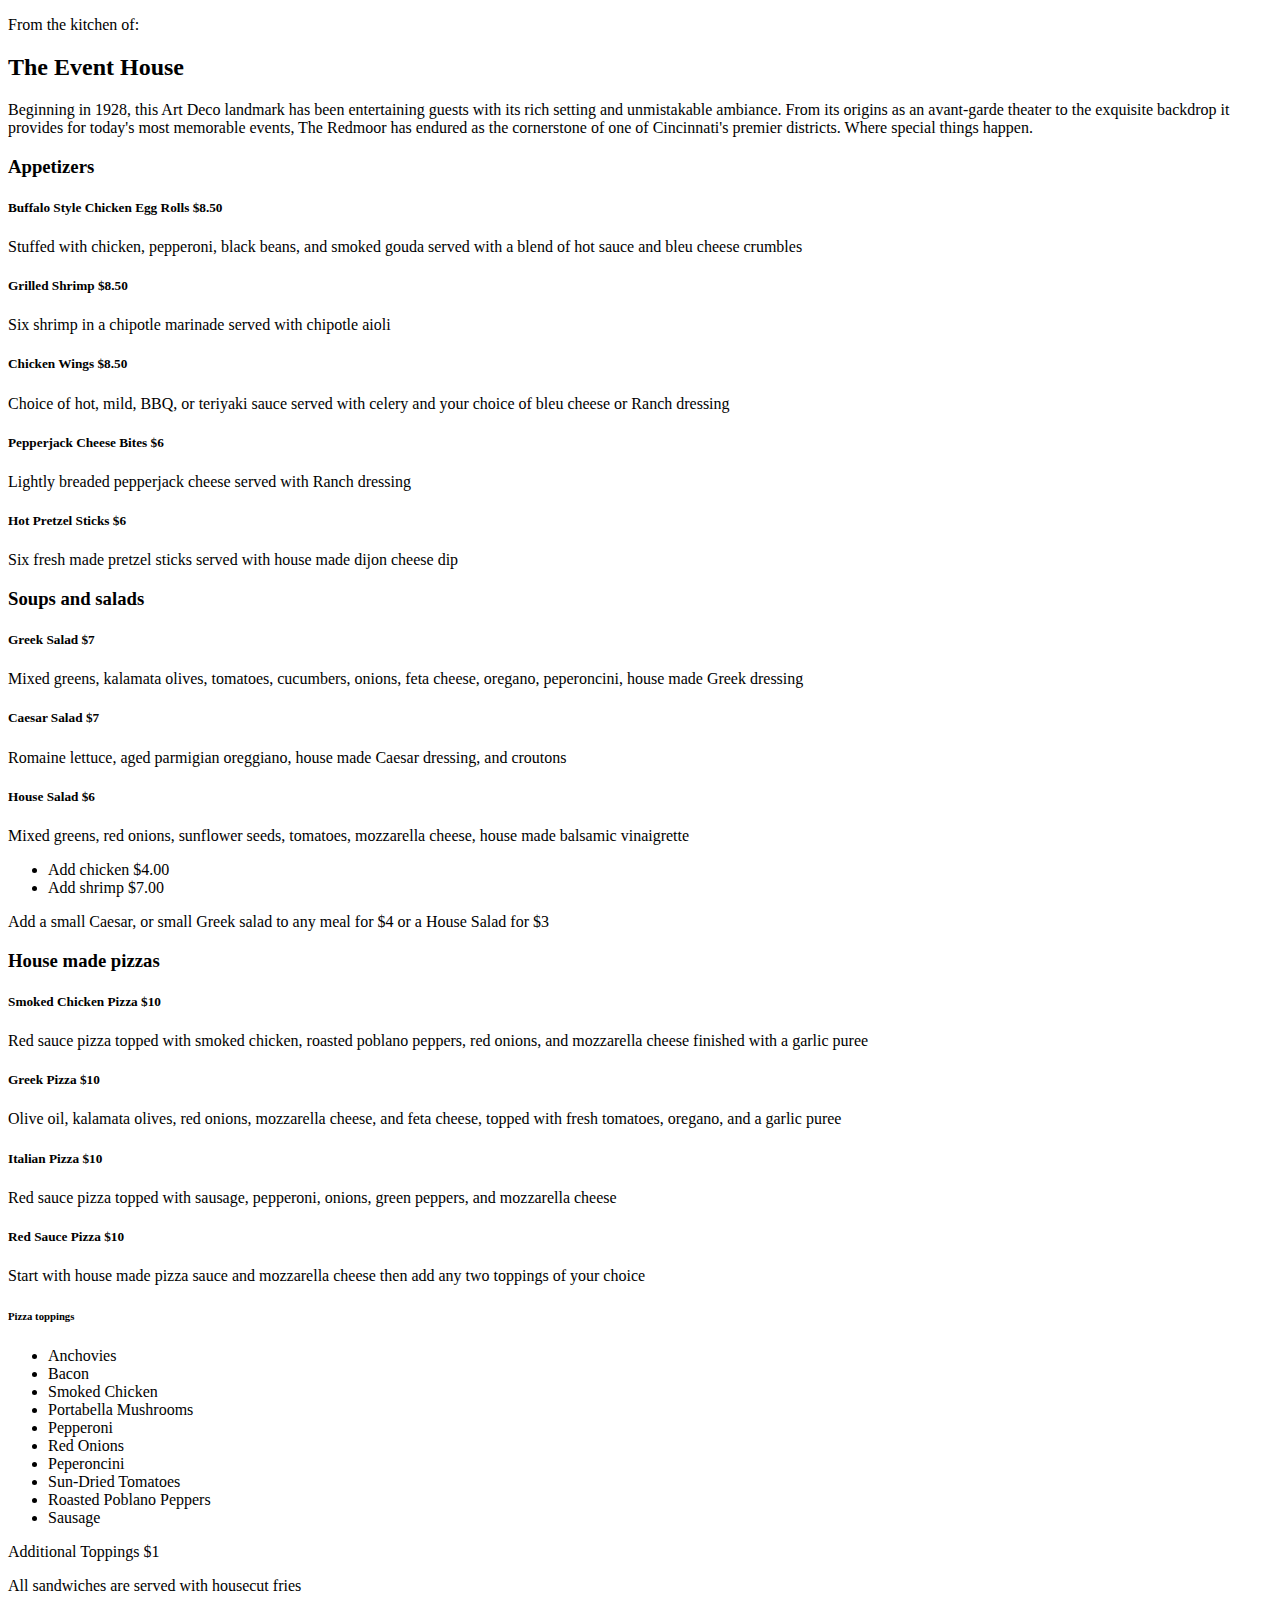
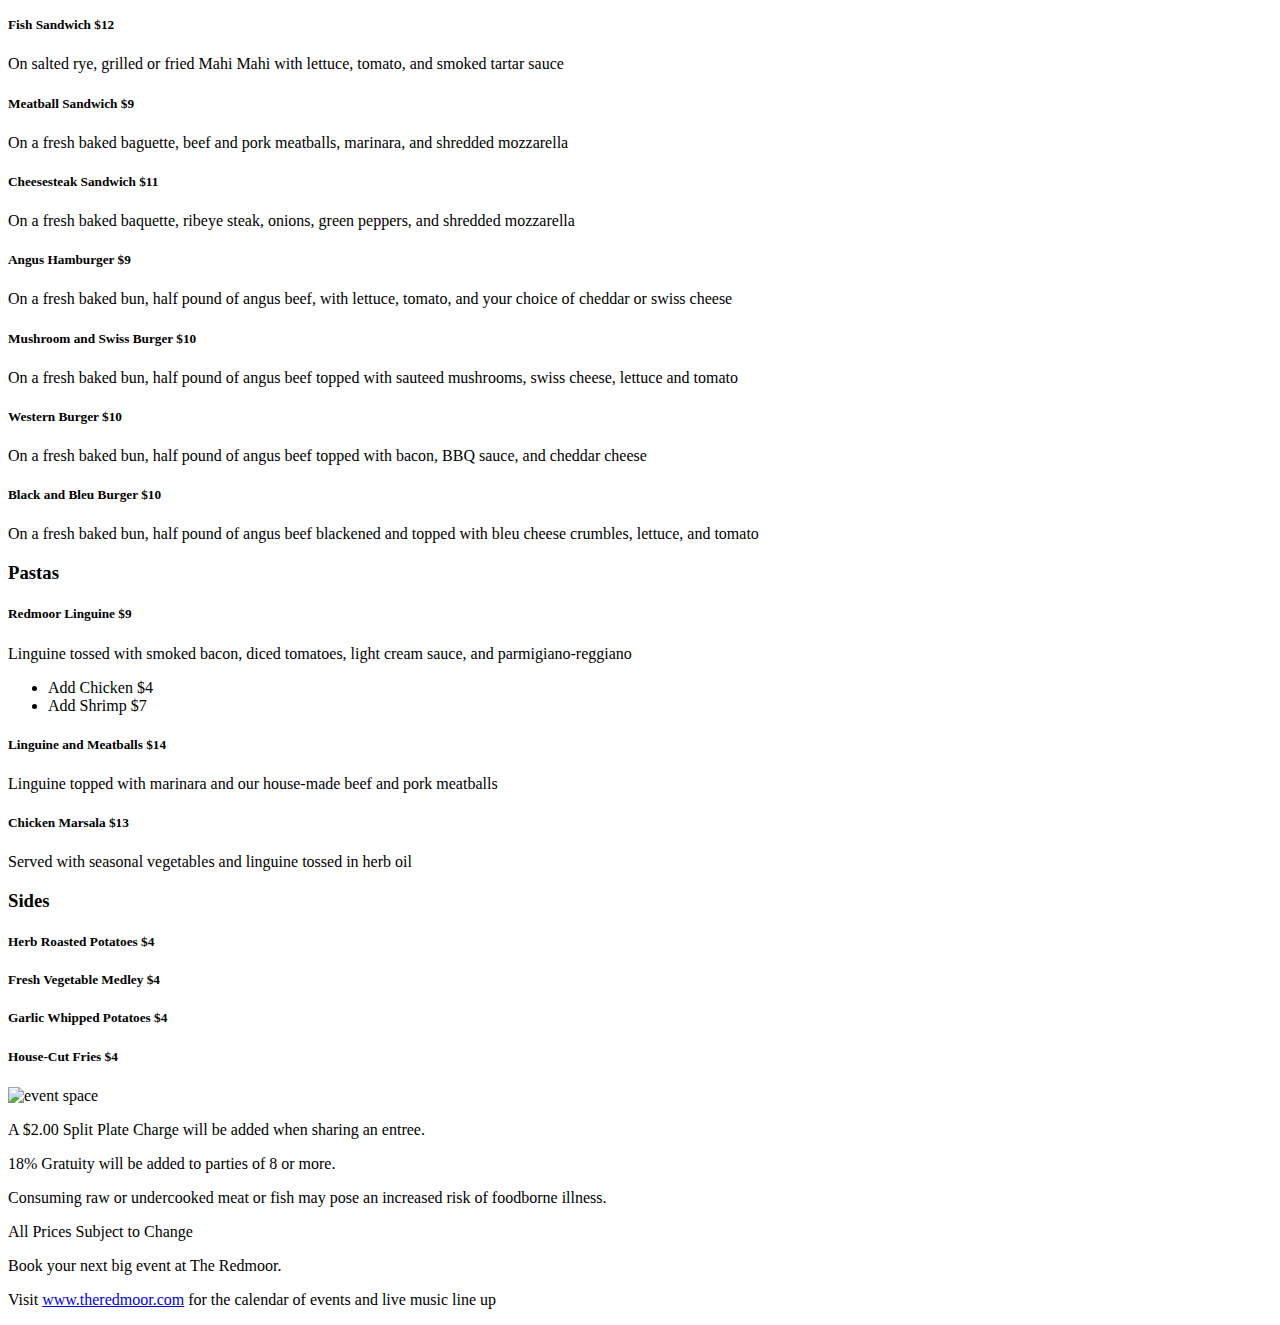
==== index2.html @ 22bc89a4 "k" ====
<!DOCTYPE html>
<html lang="en">

<head>
    <title>Menu</title>
    <link href="https://fonts.googleapis.com/css?family=Raleway:400,400i,700,700i&display=swap" rel="stylesheet">
    <link type="text/css" href="syles2.css" rel="stylesheet">
</head>

<body>
    <p>From the kitchen of:</p>
    <!-- TODO: INSERT LOGO HERE -->

    <h2>The Event House</h2>
    <p>
        Beginning in 1928, this Art Deco landmark has been entertaining guests with its rich setting and unmistakable ambiance. From its origins as an avant-garde theater to the exquisite backdrop it provides for today's most memorable events, The
        Redmoor has endured as the cornerstone of one of Cincinnati's premier districts. Where special things happen.
    </p>

    <!-- FOOD SECTION -->
    <!-- APPETIZERS -->
    <h3>Appetizers</h3>
    <h5>Buffalo Style Chicken Egg Rolls <span class="price">$8.50</span></h5>
    <p>
        Stuffed with chicken, pepperoni, black beans, and smoked gouda served with a blend of hot sauce and bleu cheese crumbles
    </p>

    <h5>Grilled Shrimp <span class="price">$8.50</span></h5>
    <p>
        Six shrimp in a chipotle marinade served with chipotle aioli
    </p>

    <h5>Chicken Wings <span class="price">$8.50</span></h5>
    <p>
        Choice of hot, mild, BBQ, or teriyaki sauce served with celery and your choice of bleu cheese or Ranch dressing
    </p>

    <h5>Pepperjack Cheese Bites <span class="price">$6</span></h5>
    <p>Lightly breaded pepperjack cheese served with Ranch dressing</p>

    <h5>Hot Pretzel Sticks <span class="price">$6</span></h5>
    <p>
        Six fresh made pretzel sticks served with house made dijon cheese dip
    </p>

    <!-- SOUPS AND SALADS -->
    <h3>Soups and salads</h3>
    <h5>Greek Salad <span class="price">$7</span></h5>
    <p>
        Mixed greens, kalamata olives, tomatoes, cucumbers, onions, feta cheese, oregano, peperoncini, house made Greek dressing
    </p>

    <h5>Caesar Salad <span class="price">$7</span></h5>
    <p>
        Romaine lettuce, aged parmigian oreggiano, house made Caesar dressing, and croutons
    </p>

    <h5>House Salad <span class="price">$6</span></h5>
    <p>
        Mixed greens, red onions, sunflower seeds, tomatoes, mozzarella cheese, house made balsamic vinaigrette
    </p>

    <ul>
        <li>Add chicken $4.00</li>
        <li>Add shrimp $7.00</li>
    </ul>
    <p>
        Add a small Caesar, or small Greek salad to any meal for $4 or a House Salad for $3
    </p>

    <!-- PIZZAS -->
    <h3>House made pizzas</h3>
    <h5>Smoked Chicken Pizza <span class="price">$10</span></h5>
    <p>
        Red sauce pizza topped with smoked chicken, roasted poblano peppers, red onions, and mozzarella cheese finished with a garlic puree
    </p>

    <h5>Greek Pizza <span class="price">$10</span></h5>
    <p>
        Olive oil, kalamata olives, red onions, mozzarella cheese, and feta cheese, topped with fresh tomatoes, oregano, and a garlic puree
    </p>

    <h5>Italian Pizza <span class="price">$10</span></h5>
    <p>
        Red sauce pizza topped with sausage, pepperoni, onions, green peppers, and mozzarella cheese
    </p>

    <h5>Red Sauce Pizza <span class="price">$10</span></h5>
    <p>
        Start with house made pizza sauce and mozzarella cheese then add any two toppings of your choice
    </p>

    <h6>Pizza toppings</h6>
    <ul>
        <li>Anchovies</li>
        <li>Bacon</li>
        <li>Smoked Chicken</li>
        <li>Portabella Mushrooms</li>
        <li>Pepperoni</li>
        <li>Red Onions</li>
        <li>Peperoncini</li>
        <li>Sun-Dried Tomatoes</li>
        <li>Roasted Poblano Peppers</li>
        <li>Sausage</li>
    </ul>
    <p>Additional Toppings $1</p>

    <!-- SANDWICHES -->
    <p>All sandwiches are served with housecut fries</p>

    <h5>Fish Sandwich <span class="price">$12</span></h5>
    <p>
        On salted rye, grilled or fried Mahi Mahi with lettuce, tomato, and smoked tartar sauce
    </p>

    <h5>Meatball Sandwich <span class="price">$9</span></h5>
    <p>
        On a fresh baked baguette, beef and pork meatballs, marinara, and shredded mozzarella
    </p>

    <h5>Cheesesteak Sandwich <span class="price">$11</span></h5>
    <p>
        On a fresh baked baquette, ribeye steak, onions, green peppers, and shredded mozzarella
    </p>

    <h5>Angus Hamburger <span class="price">$9</span></h5>
    <p>
        On a fresh baked bun, half pound of angus beef, with lettuce, tomato, and your choice of cheddar or swiss cheese
    </p>

    <h5>Mushroom and Swiss Burger <span class="price">$10</span></h5>
    <p>
        On a fresh baked bun, half pound of angus beef topped with sauteed mushrooms, swiss cheese, lettuce and tomato
    </p>

    <h5>Western Burger <span class="price">$10</span></h5>
    <p>
        On a fresh baked bun, half pound of angus beef topped with bacon, BBQ sauce, and cheddar cheese
    </p>

    <h5>Black and Bleu Burger <span class="price">$10</span></h5>
    <p>
        On a fresh baked bun, half pound of angus beef blackened and topped with bleu cheese crumbles, lettuce, and tomato
    </p>

    <!-- PASTAS -->
    <h3>Pastas</h3>
    <h5>Redmoor Linguine <span class="price">$9</span></h5>
    <p>
        Linguine tossed with smoked bacon, diced tomatoes, light cream sauce, and parmigiano-reggiano
    </p>

    <ul>
        <li>Add Chicken $4</li>
        <li>Add Shrimp $7</li>
    </ul>

    <h5>Linguine and Meatballs <span class="price">$14</span></h5>
    <p>
        Linguine topped with marinara and our house-made beef and pork meatballs
    </p>

    <h5>Chicken Marsala <span class="price">$13</span></h5>
    <p>
        Served with seasonal vegetables and linguine tossed in herb oil
    </p>

    <!-- SIDES -->
    <h3>Sides</h3>
    <h5>Herb Roasted Potatoes $4</h5>
    <h5>Fresh Vegetable Medley $4</h5>
    <h5>Garlic Whipped Potatoes $4</h5>
    <h5>House-Cut Fries $4</h5>

    <!-- FOOTNOTES -->
    <img alt="event space" src="https://media-api.xogrp.com/images/df79b6c4-494b-4159-8363-328649227274~rs_412.240">
    <p>A $2.00 Split Plate Charge will be added when sharing an entree.</p>
    <p>18% Gratuity will be added to parties of 8 or more.</p>
    <p>Consuming raw or undercooked meat or fish may pose an increased risk of foodborne illness.</p>
    <p>All Prices Subject to Change</p>
    <p>Book your next big event at The Redmoor.</p>
    <p>Visit <a href="www.theredmoor.com">www.theredmoor.com</a> for the calendar of events and live music line up</p>

    <!-- Inspired by https://www.theredmoor.com/resources/menus/Food%20Menu%20with%20text.pdf -->
</body>

</html>
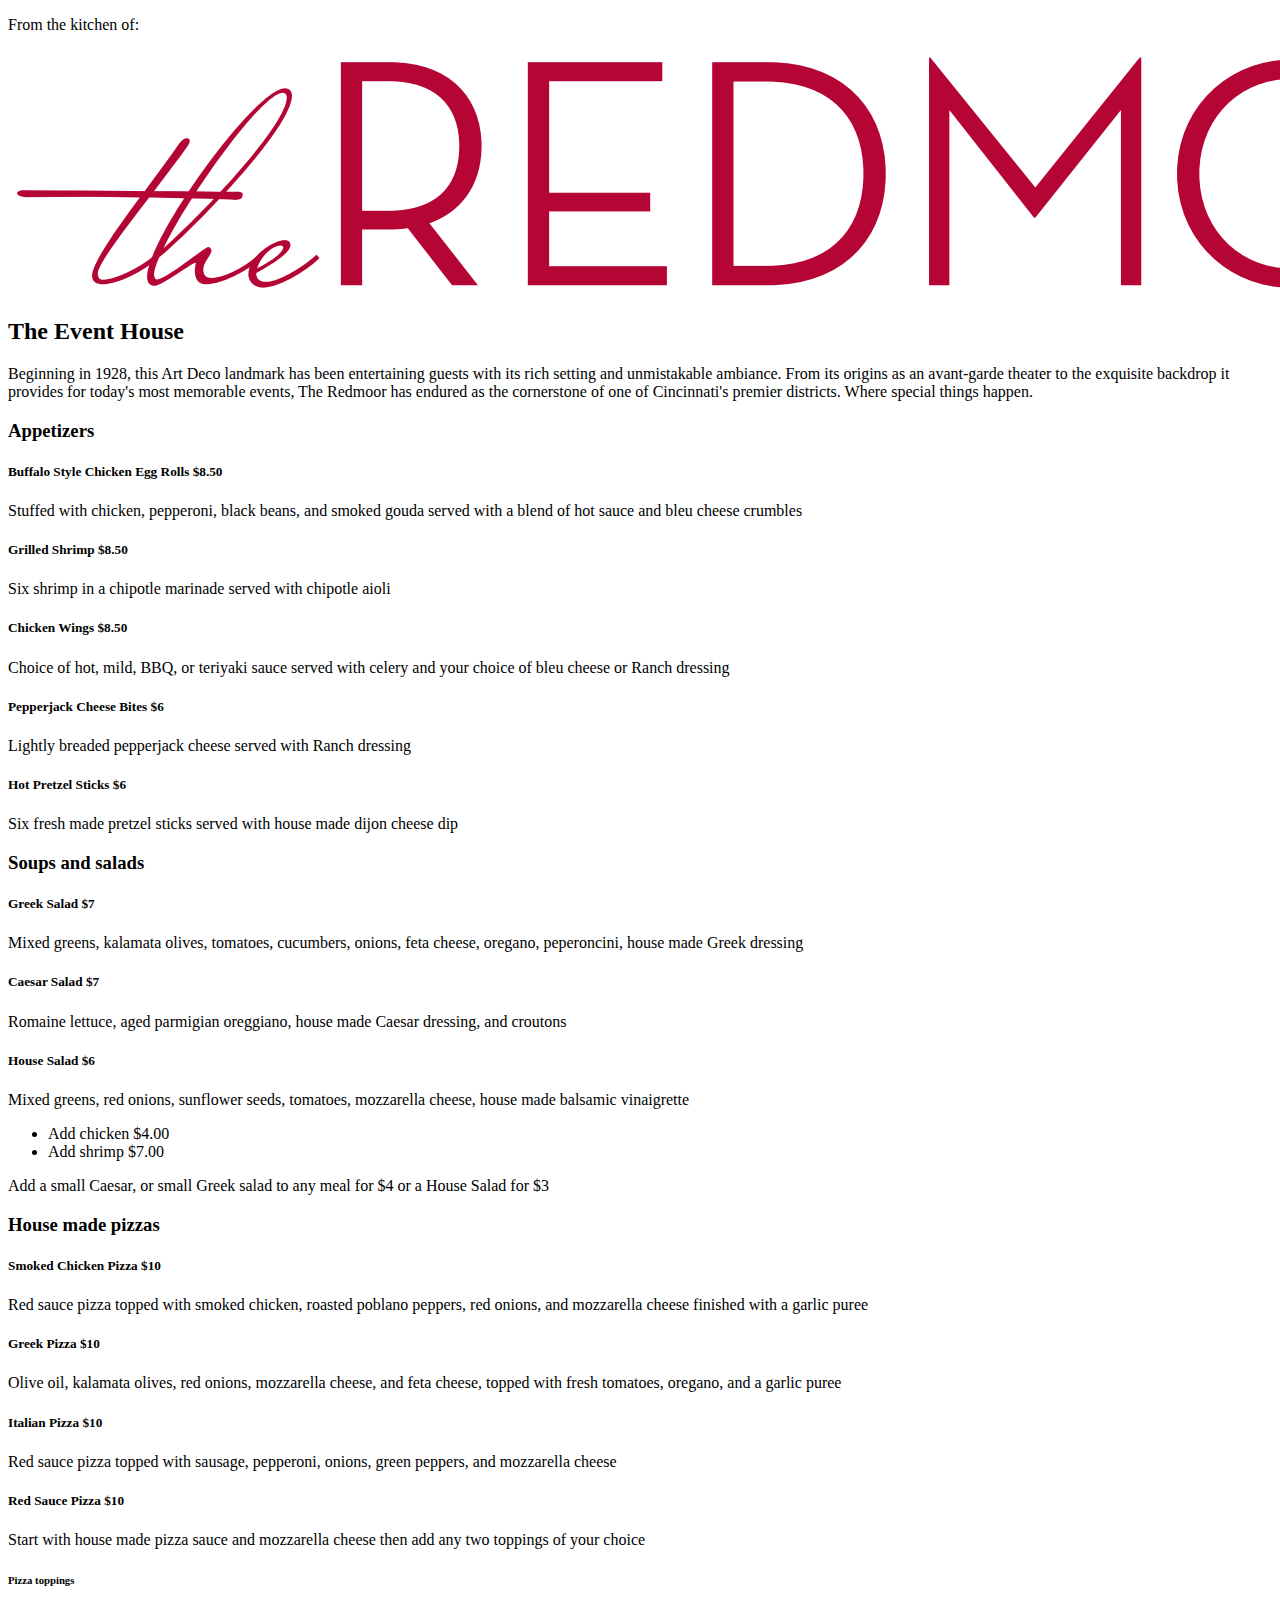
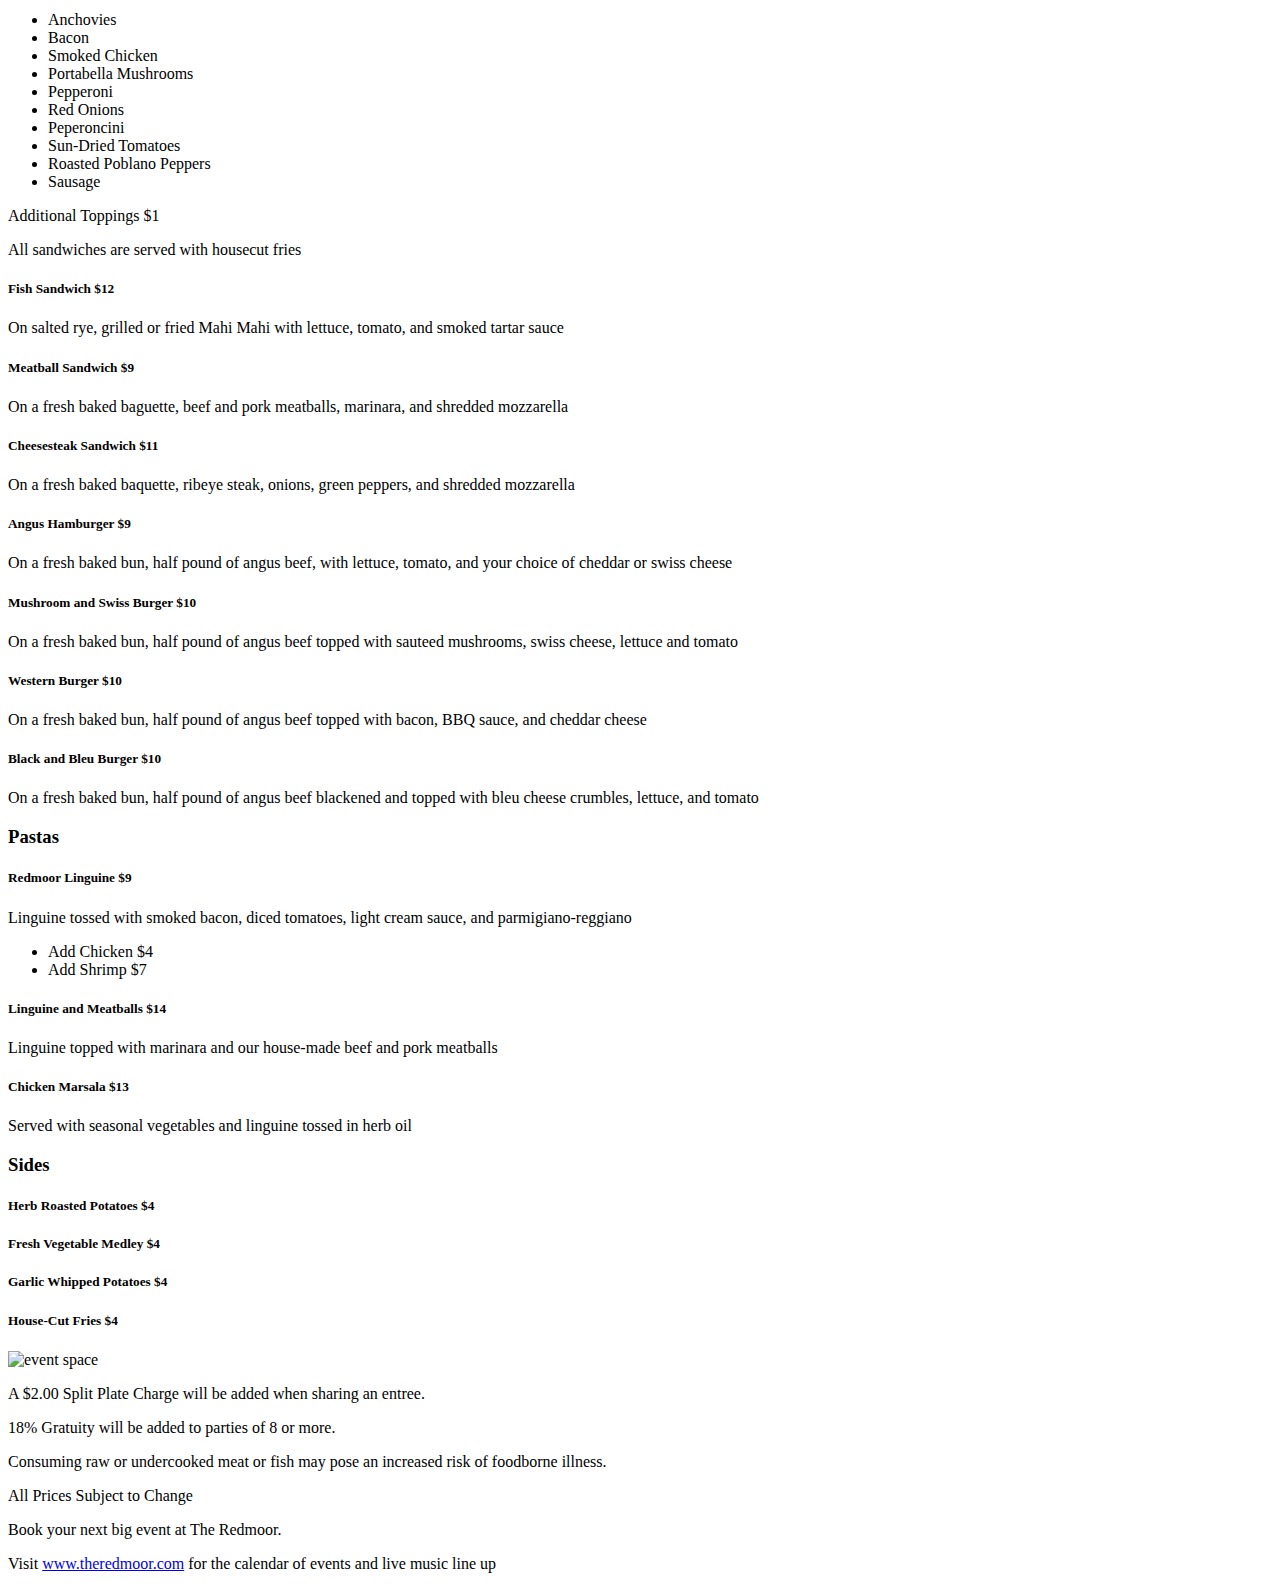
==== commit e295b182: "Update index2.html" ====
--- a/index2.html
+++ b/index2.html
@@ -9,7 +9,7 @@
 
 <body>
     <p>From the kitchen of:</p>
-    <!-- TODO: INSERT LOGO HERE -->
+    <img src="logo.png"></img>
 
     <h2>The Event House</h2>
     <p>
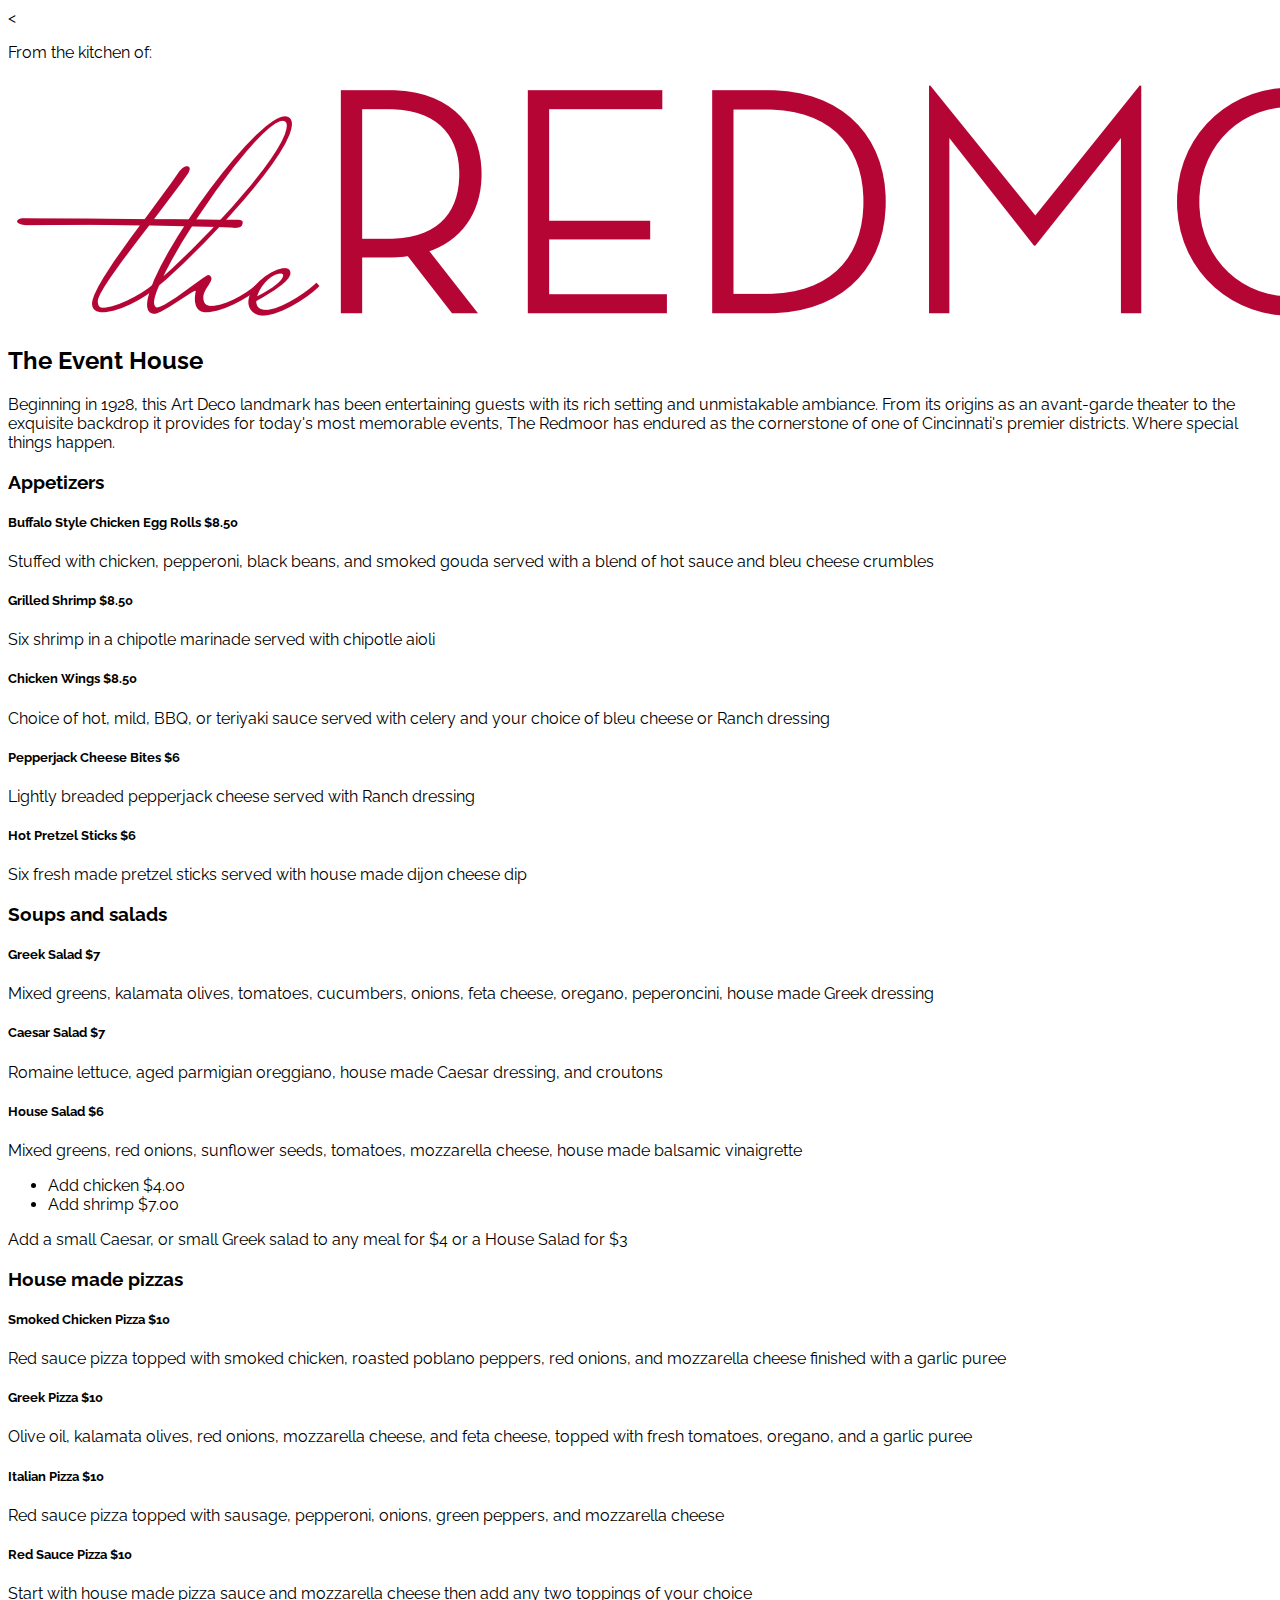
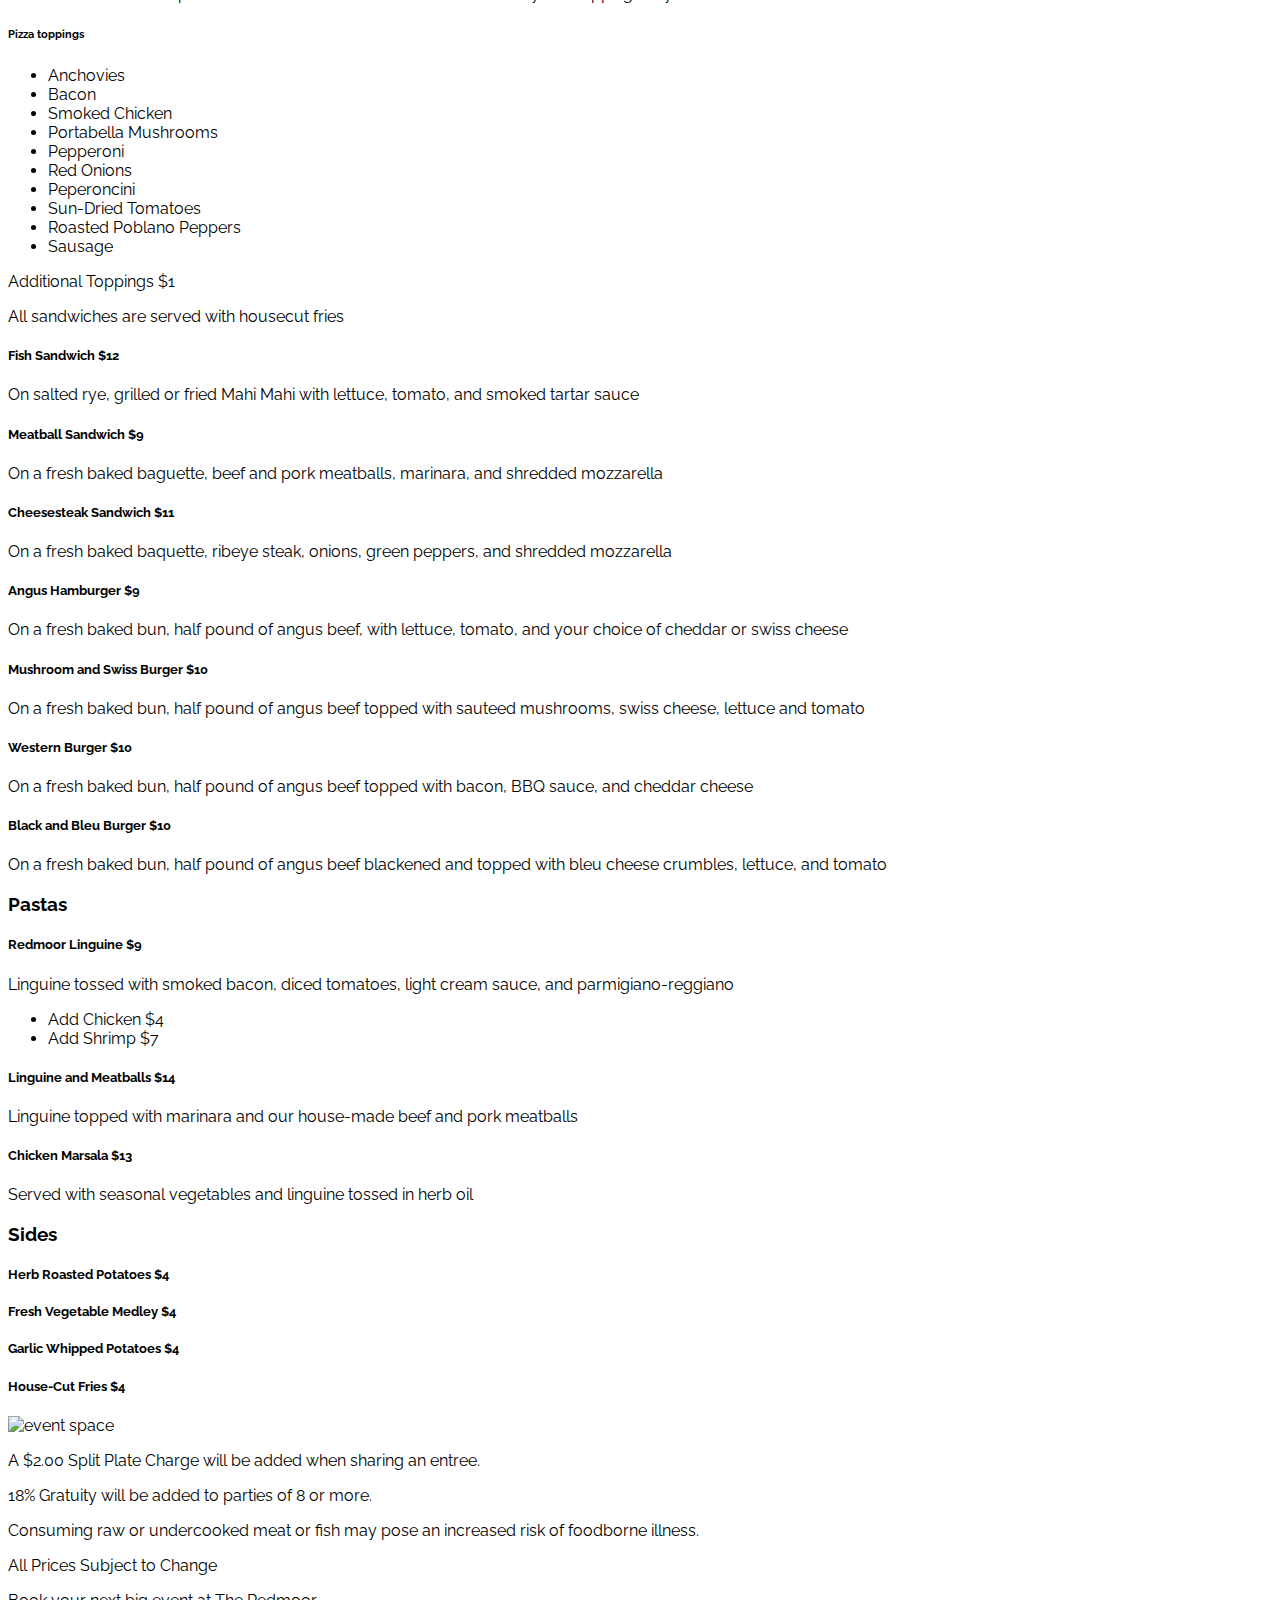
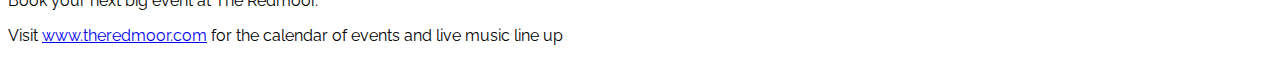
==== commit 6111c137: "Update index2.html" ====
--- a/index2.html
+++ b/index2.html
@@ -3,8 +3,8 @@
 
 <head>
     <title>Menu</title>
-    <link href="https://fonts.googleapis.com/css?family=Raleway:400,400i,700,700i&display=swap" rel="stylesheet">
-    <link type="text/css" href="syles2.css" rel="stylesheet">
+    <<link href="https://fonts.googleapis.com/css?family=Raleway&display=swap" rel="stylesheet">
+    <link type="text/css" href="styles2.css" rel="stylesheet">
 </head>
 
 <body>
--- a/styles2.css
+++ b/styles2.css
@@ -0,0 +1,3 @@
+body {
+  font-family: 'Raleway', sans-serif;
+}
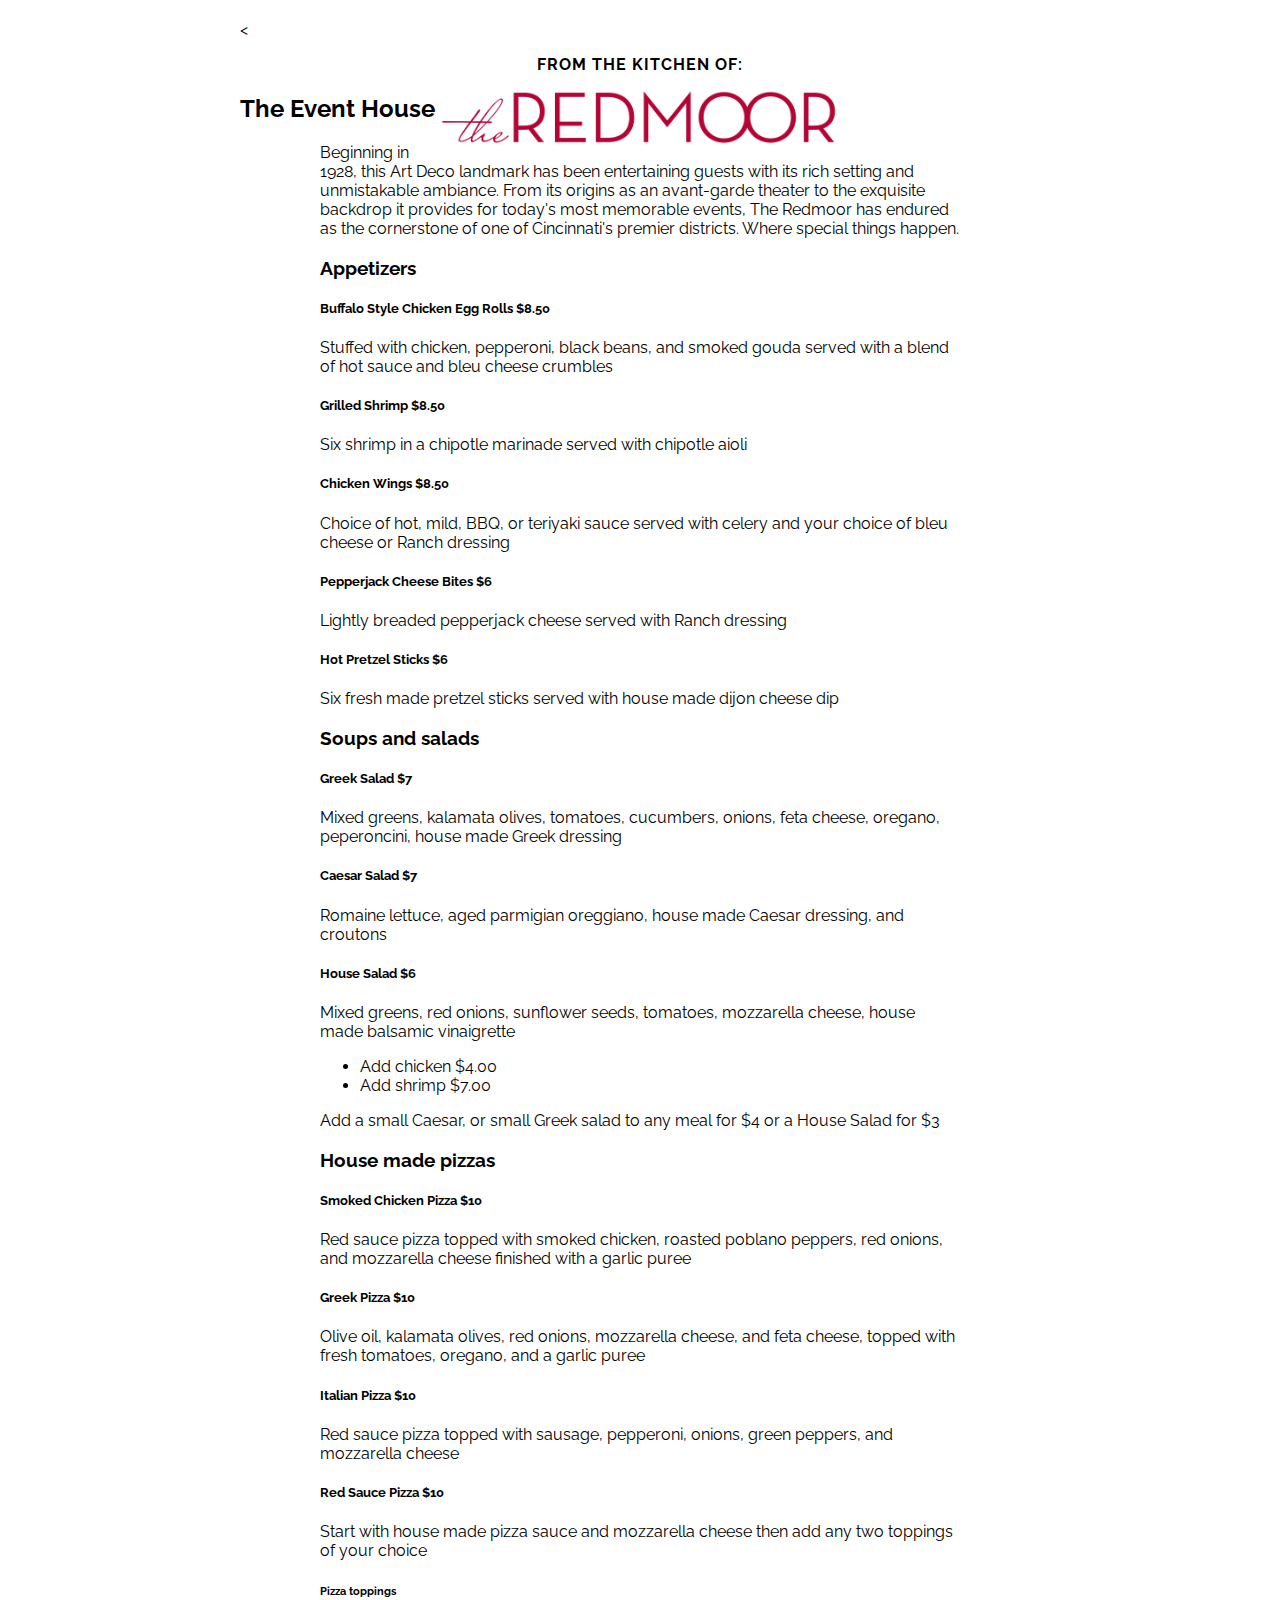
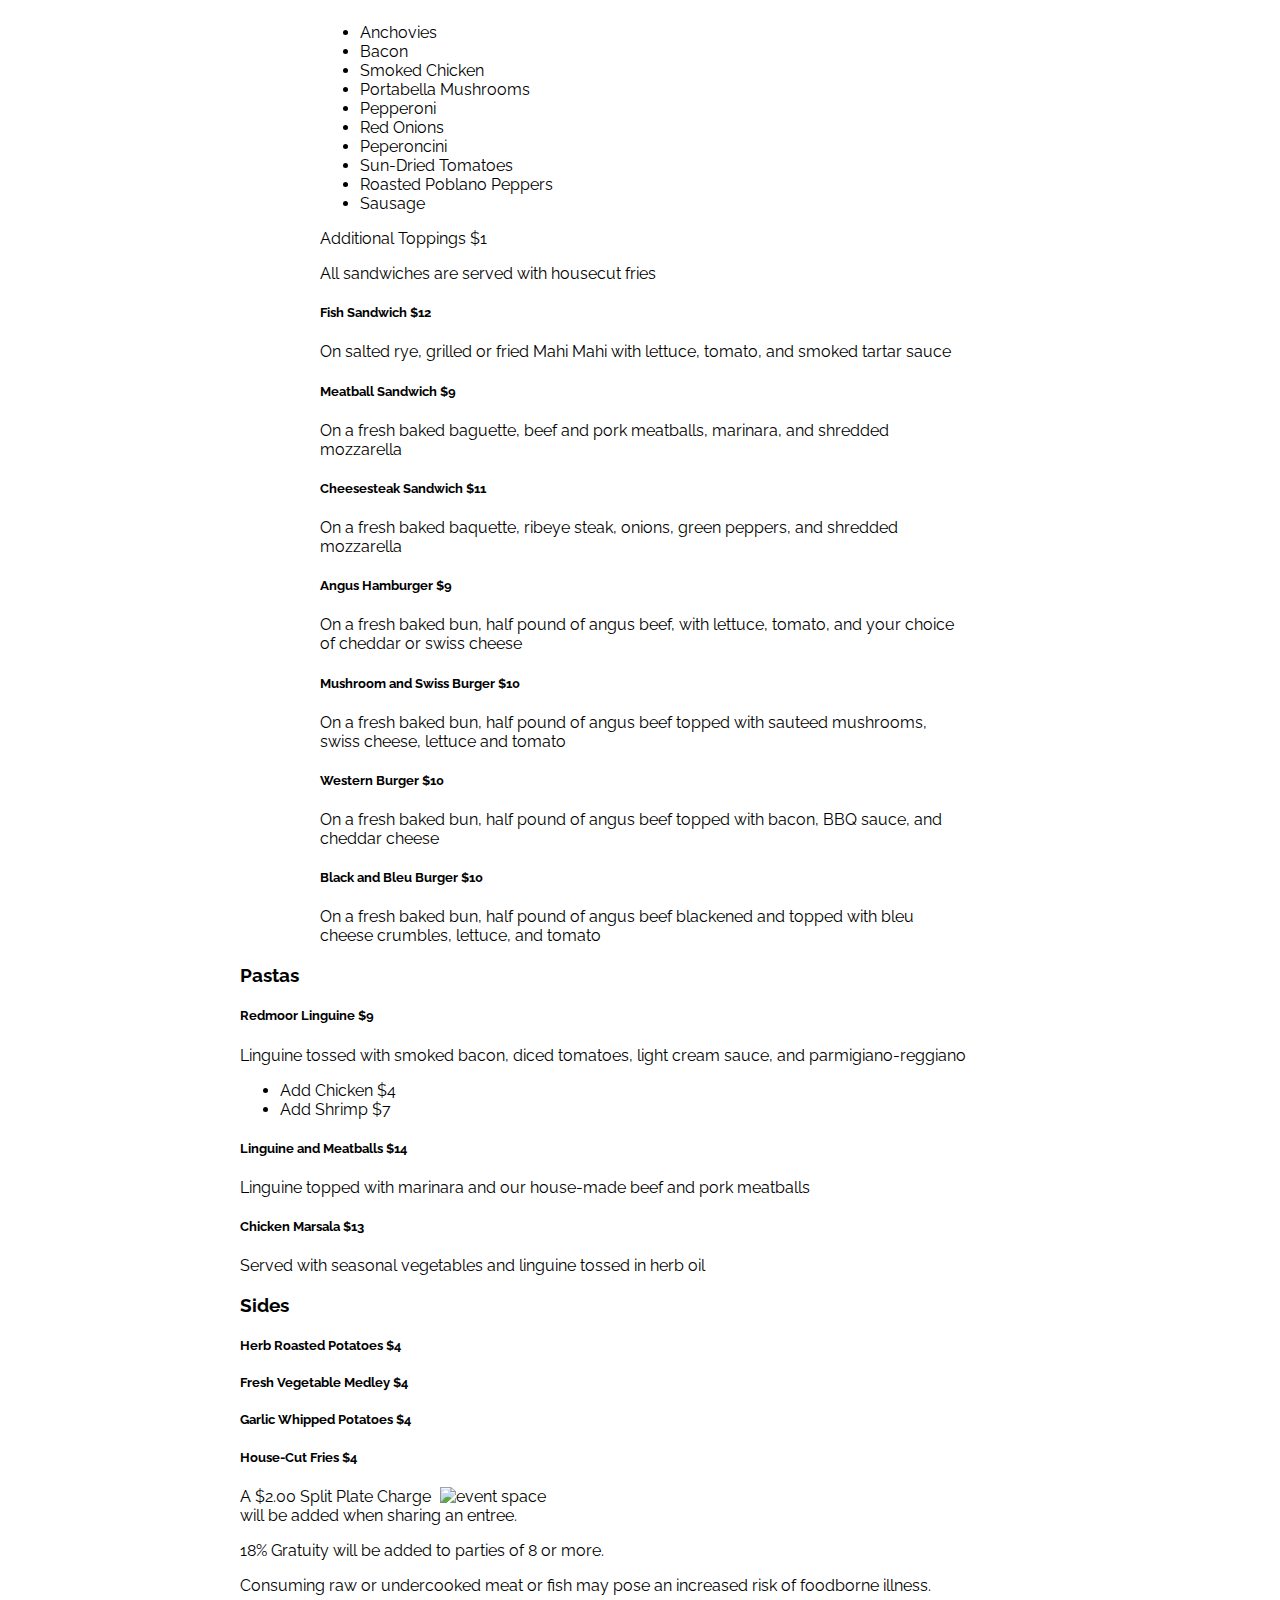
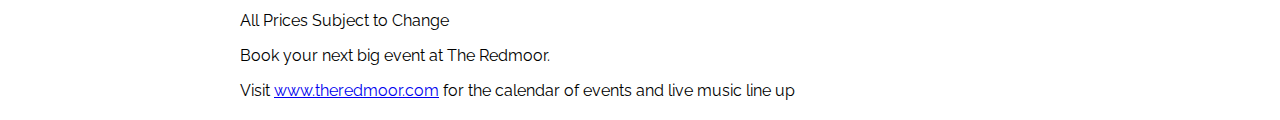
==== commit 6362cc54: "commit" ====
--- a/index2.html
+++ b/index2.html
@@ -8,14 +8,18 @@
 </head>
 
 <body>
-    <p>From the kitchen of:</p>
-    <img src="logo.png"></img>
-
-    <h2>The Event House</h2>
-    <p>
+    <div class="top-center-menu">
+      <p> From the kitchen of: </p>
+      <img src="logo.png"></img>
+    </div>
+    <div class="top-center-menu2">
+      <h2>The Event House</h2>
+    </div>
+    <div class="main-content">
+      <p>
         Beginning in 1928, this Art Deco landmark has been entertaining guests with its rich setting and unmistakable ambiance. From its origins as an avant-garde theater to the exquisite backdrop it provides for today's most memorable events, The
         Redmoor has endured as the cornerstone of one of Cincinnati's premier districts. Where special things happen.
-    </p>
+      </p>
 
     <!-- FOOD SECTION -->
     <!-- APPETIZERS -->
@@ -142,6 +146,7 @@
     <p>
         On a fresh baked bun, half pound of angus beef blackened and topped with bleu cheese crumbles, lettuce, and tomato
     </p>
+  </div>
 
     <!-- PASTAS -->
     <h3>Pastas</h3>
--- a/styles2.css
+++ b/styles2.css
@@ -1,3 +1,62 @@
+
+h1 {
+  color: #33485e;
+  font-weight: bold;
+  margin-bottom: 0;
+
+}
+img {
+  max-width: 600px;
+  width: 100%;
+  float: right;
+
+}
 body {
   font-family: 'Raleway', sans-serif;
 }
+
+.media {
+  width: 80%;
+  margin: 0 auto 0;
+  list-style-type: none;
+  text-align: center;
+}
+.media li {
+  display: inline-block;
+}
+.main-content {
+  width: 80%;
+  margin: 0 auto;
+}
+.intropara {
+  line-height: 1.5;
+  margin: 0 auto 0;
+  width: 80%;
+
+
+}
+
+body {
+  max-width: 800px;
+  margin: 20px auto;
+  font-family: 'Raleway', sans-serif;
+}
+.top-center-menu {
+  margin: 0 auto 0px;
+  max-width: 400px;
+  text-align: center;
+  font-weight: bolder;
+  text-transform: uppercase;
+  letter-spacing: 1px;
+
+}
+.top-center-menu img {
+  padding-bottom: 5px;
+}
+
+
+.container-experience {
+  margin-top: 5px;
+  margin-bottom: 5px;
+  font: 14px;
+}
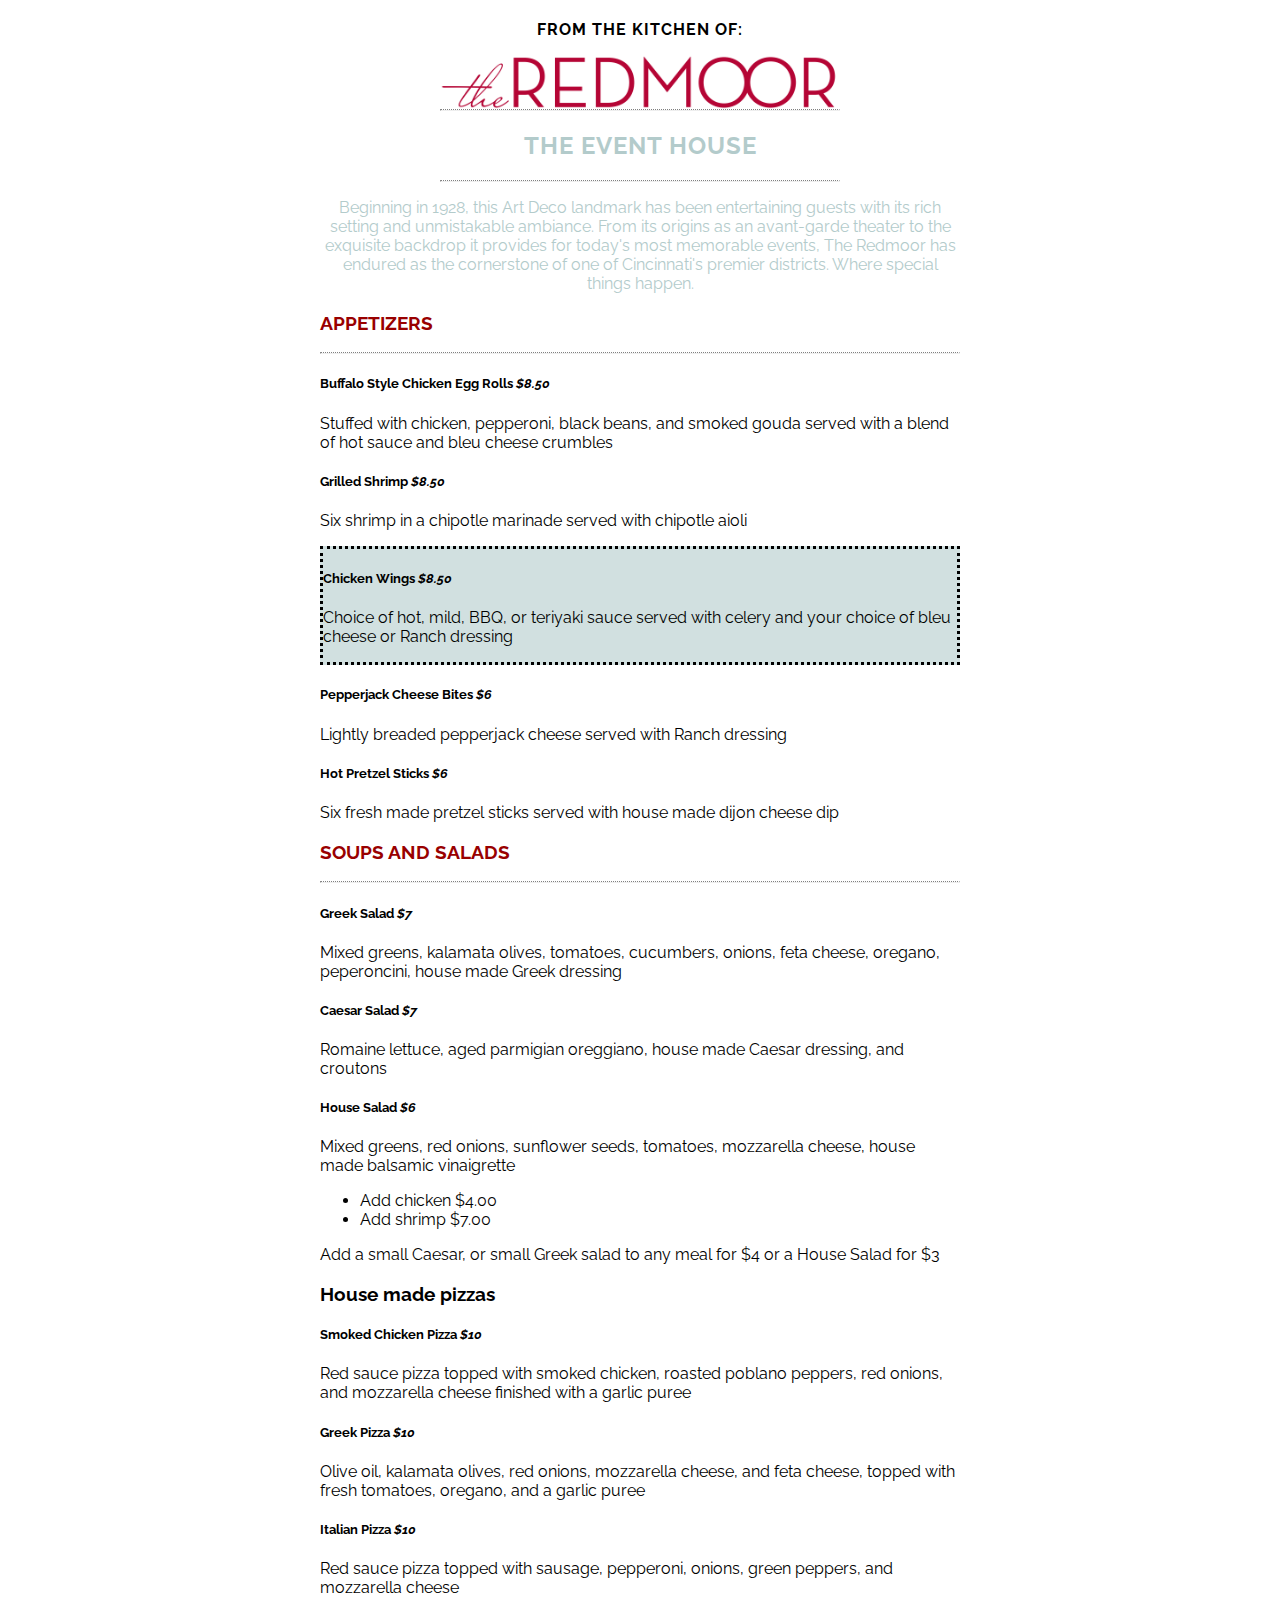
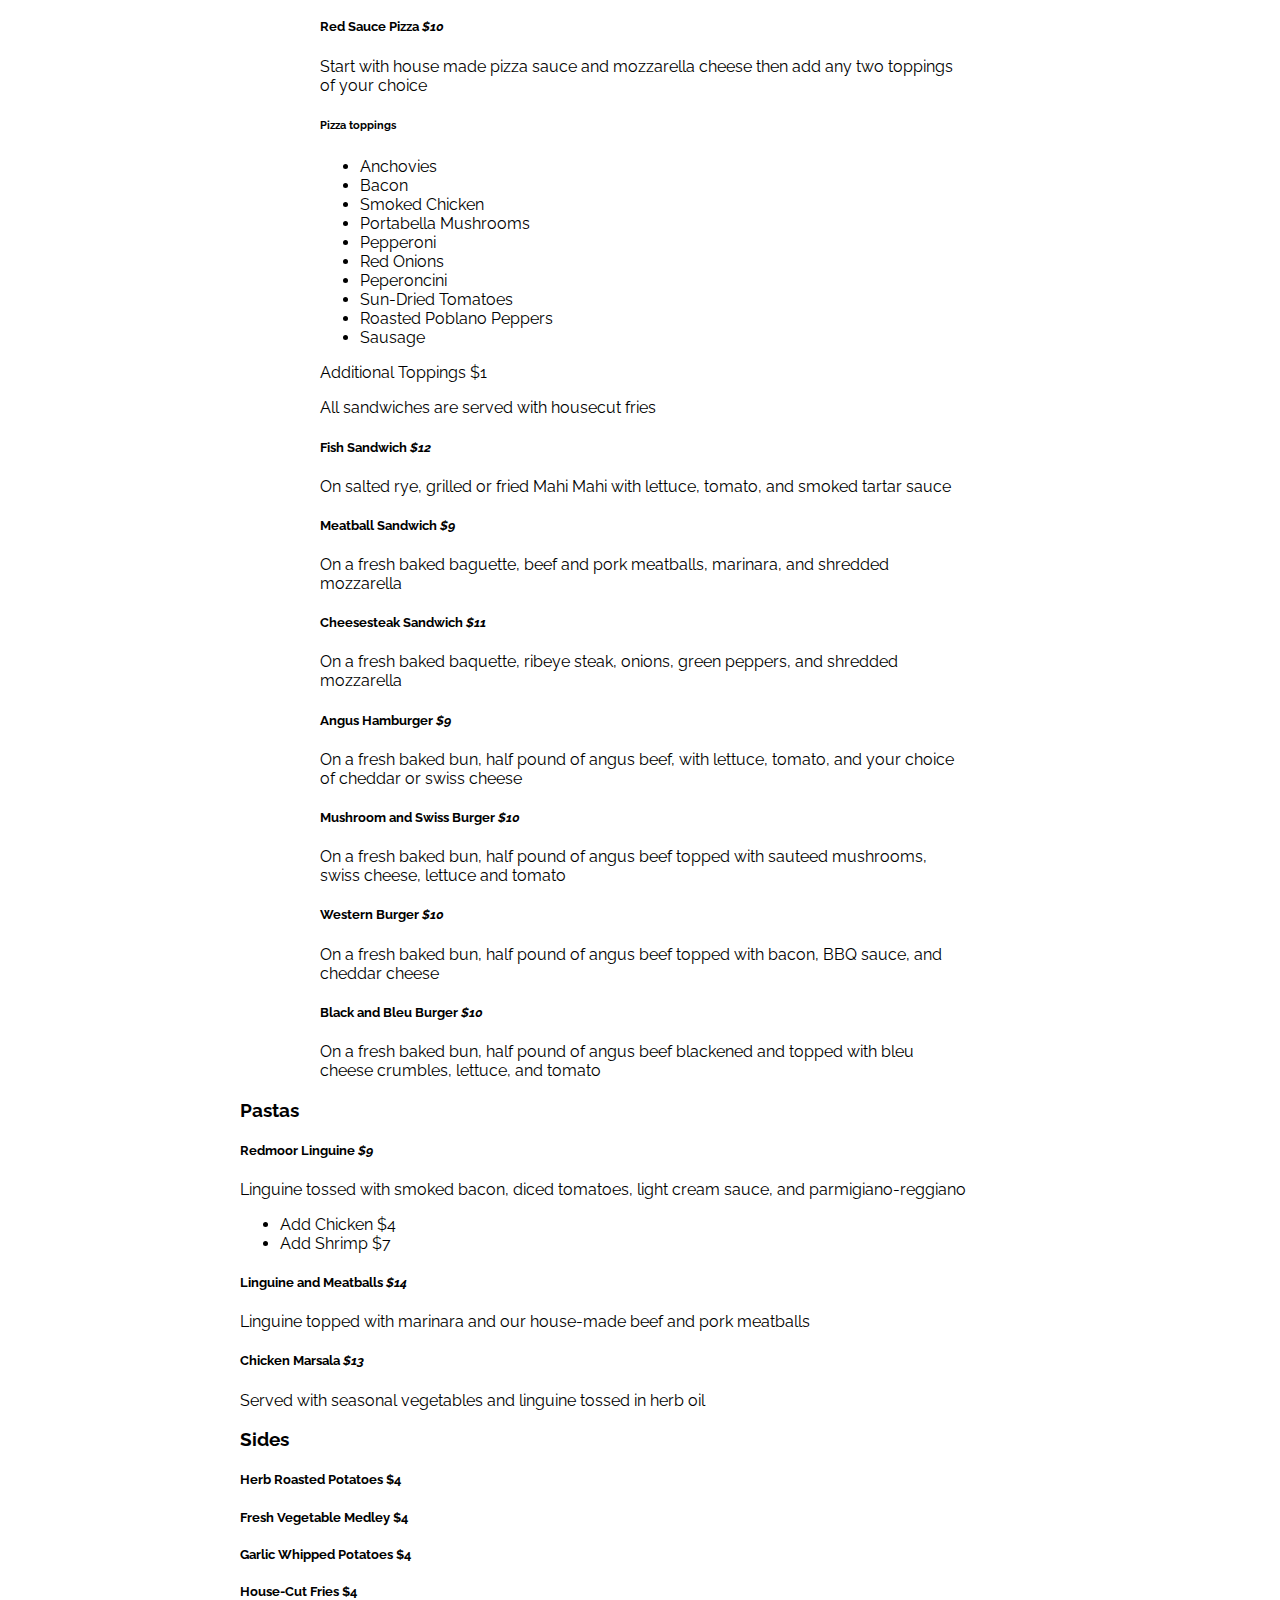
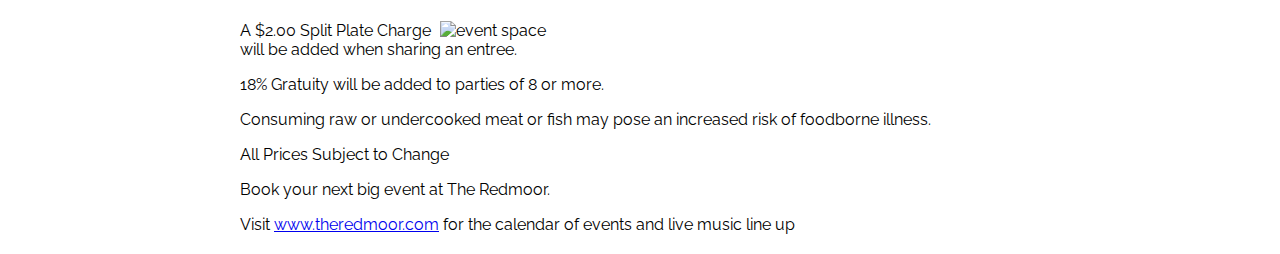
==== commit 0816f723: "committ" ====
--- a/index2.html
+++ b/index2.html
@@ -3,7 +3,8 @@
 
 <head>
     <title>Menu</title>
-    <<link href="https://fonts.googleapis.com/css?family=Raleway&display=swap" rel="stylesheet">
+    <link href="https://fonts.googleapis.com/css?family=Raleway&display=swap" rel="stylesheet">
+    <link href="https://fonts.googleapis.com/css?family=Raleway:800&display=swap" rel="stylesheet">
     <link type="text/css" href="styles2.css" rel="stylesheet">
 </head>
 
@@ -11,44 +12,46 @@
     <div class="top-center-menu">
       <p> From the kitchen of: </p>
       <img src="logo.png"></img>
-    </div>
-    <div class="top-center-menu2">
-      <h2>The Event House</h2>
+    <br>
+    <br>
+    <hr>
+      <h2 class="introstyle">The Event House</h2>
+    <hr>
     </div>
     <div class="main-content">
-      <p>
+      <div class="introstyle">
+        <p>
         Beginning in 1928, this Art Deco landmark has been entertaining guests with its rich setting and unmistakable ambiance. From its origins as an avant-garde theater to the exquisite backdrop it provides for today's most memorable events, The
         Redmoor has endured as the cornerstone of one of Cincinnati's premier districts. Where special things happen.
+        </p>
+      </div>
+    <h3 class="titles">Appetizers</h3>
+      <hr>
+      <h5>Buffalo Style Chicken Egg Rolls <span class="price">$8.50</span></h5>
+      <p>
+        Stuffed with chicken, pepperoni, black beans, and smoked gouda served with a blend of hot sauce and bleu cheese crumbles
       </p>
 
-    <!-- FOOD SECTION -->
-    <!-- APPETIZERS -->
-    <h3>Appetizers</h3>
-    <h5>Buffalo Style Chicken Egg Rolls <span class="price">$8.50</span></h5>
-    <p>
-        Stuffed with chicken, pepperoni, black beans, and smoked gouda served with a blend of hot sauce and bleu cheese crumbles
-    </p>
+      <h5>Grilled Shrimp <span class="price">$8.50</span></h5>
+      <p>
+        Six shrimp in a chipotle marinade served with chipotle aioli
+      </p>
+      <div class="highlight">
+      <h5>Chicken Wings <span class="price">$8.50</span></h5>
+      <p>
+        Choice of hot, mild, BBQ, or teriyaki sauce served with celery and your choice of bleu cheese or Ranch dressing
+      </p>
+    </div>
 
-    <h5>Grilled Shrimp <span class="price">$8.50</span></h5>
-    <p>
-        Six shrimp in a chipotle marinade served with chipotle aioli
-    </p>
+      <h5>Pepperjack Cheese Bites <span class="price">$6</span></h5>
+      <p>Lightly breaded pepperjack cheese served with Ranch dressing</p>
 
-    <h5>Chicken Wings <span class="price">$8.50</span></h5>
-    <p>
-        Choice of hot, mild, BBQ, or teriyaki sauce served with celery and your choice of bleu cheese or Ranch dressing
-    </p>
-
-    <h5>Pepperjack Cheese Bites <span class="price">$6</span></h5>
-    <p>Lightly breaded pepperjack cheese served with Ranch dressing</p>
-
-    <h5>Hot Pretzel Sticks <span class="price">$6</span></h5>
-    <p>
+      <h5>Hot Pretzel Sticks <span class="price">$6</span></h5>
+      <p>
         Six fresh made pretzel sticks served with house made dijon cheese dip
-    </p>
-
-    <!-- SOUPS AND SALADS -->
-    <h3>Soups and salads</h3>
+      </p>
+    <h3 class="titles">Soups and salads</h3>
+    <hr>
     <h5>Greek Salad <span class="price">$7</span></h5>
     <p>
         Mixed greens, kalamata olives, tomatoes, cucumbers, onions, feta cheese, oregano, peperoncini, house made Greek dressing
--- a/styles2.css
+++ b/styles2.css
@@ -45,18 +45,33 @@
   margin: 0 auto 0px;
   max-width: 400px;
   text-align: center;
-  font-weight: bolder;
+  font-weight: bold;
   text-transform: uppercase;
   letter-spacing: 1px;
 
 }
-.top-center-menu img {
-  padding-bottom: 5px;
+hr {
+  border-top: dotted 1px;
 }
 
+.introstyle {
+  color: #b3cbcb;
+  text-align: center;
+}
+.titles {
+  text-transform: uppercase;
+  color: #990000;
+  font-weight: bold;
+}
+h5 {
+  font-family: 'Raleway', sans-serif;
+}
+.price {
+  font-style: italic;
+}
+.highlight {
+  background-color: #d1e0e0;
+  border-style: dotted;
+  border-weight: 1px;
 
-.container-experience {
-  margin-top: 5px;
-  margin-bottom: 5px;
-  font: 14px;
 }
